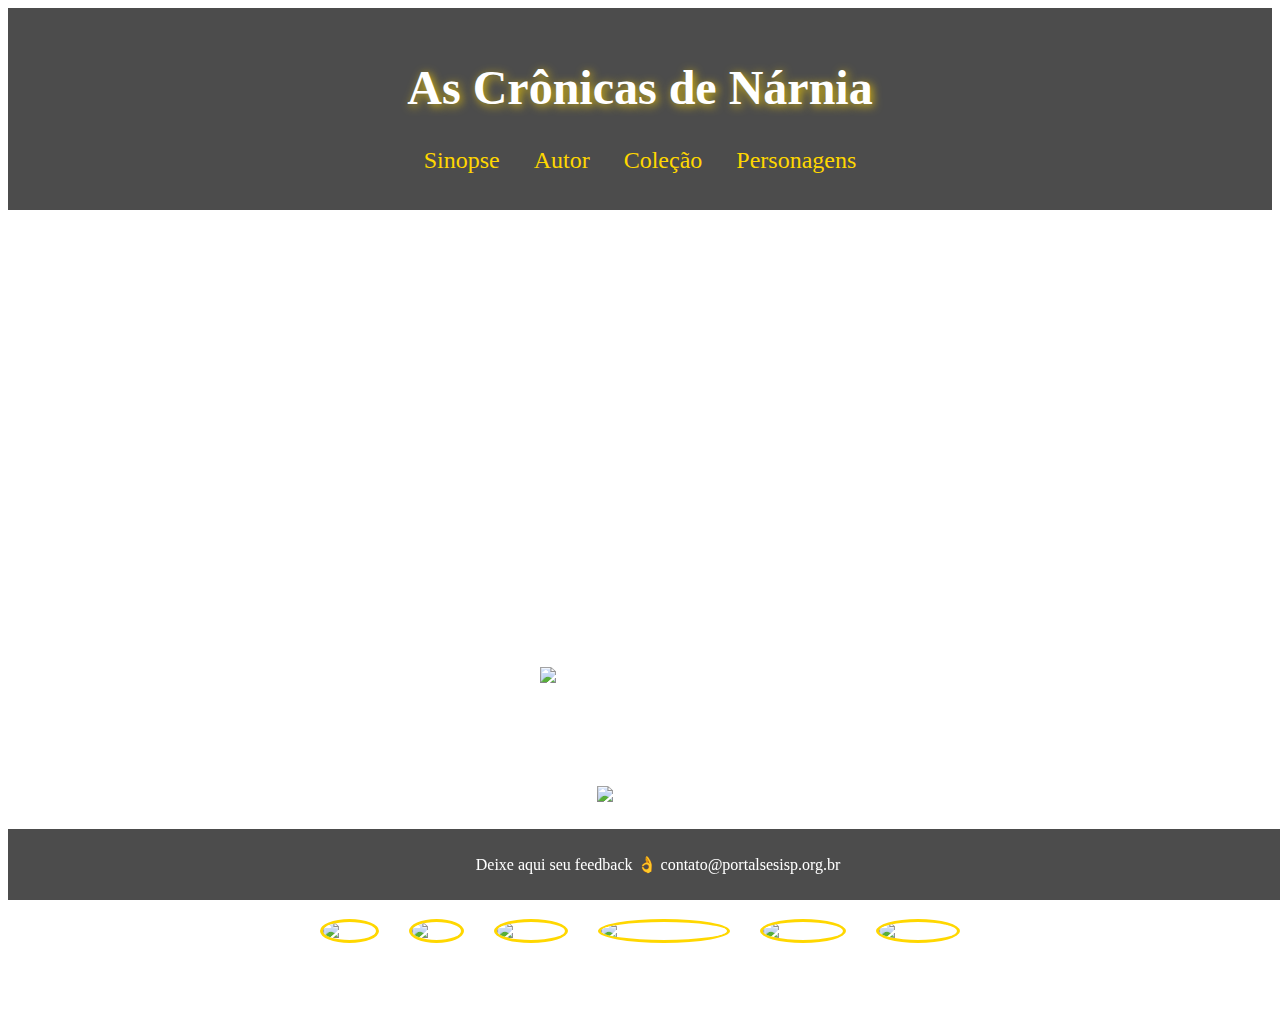
==== index.html @ 18838ee4 "Initial commit" ====
<!DOCTYPE html>
<html lang="pt">
<head>
    <meta charset="UTF-8">
    <meta name="viewport" content="width=device-width, initial-scale=1.0">
    <title>As Crônicas de Nárnia</title>
    <link rel="stylesheet" href="style.css">
</head>
<body>
    <header>
        <h1>As Crônicas de Nárnia</h1>
        <nav>
            <ul>
                <li><a href="#sinopse">Sinopse</a></li>
                <li><a href="#autor">Autor</a></li>
                <li><a href="#colecao">Coleção</a></li>
                <li><a href="#personagens">Personagens</a></li>
            </ul>
        </nav>
    </header>
    
    <section class="banner">
        <h2>"Aventure-se além do guarda-roupa e descubra um mundo onde a magia é real e o impossível acontece."</h2>
    </section>
    
    <section id="sinopse">
        <h2>Sinopse</h2>
        <img src="images/livro-narnia.jpg" alt="Livro As Crônicas de Nárnia">
        <p>Quatro irmãos – Pedro, Susana, Edmundo e Lúcia – descobrem um guarda-roupa mágico que os transporta para Nárnia, um reino encantado...</p>
    </section>
    
    <section id="autor">
        <h2>A História de C.S. Lewis</h2>
        <img src="images/cs-lewis.jpg" alt="C.S. Lewis">
        <p>C.S. Lewis foi um renomado escritor britânico, autor de As Crônicas de Nárnia...</p>
    </section>
    
    <section id="personagens">
        <h2>Personagens Principais</h2>
        <div class="personagens-container">
            <div class="personagem"><img src="images/aslan.jpg" alt="Aslan"><p>Aslan</p></div>
            <div class="personagem"><img src="images/lucia.jpg" alt="Lucy"><p>Lucy</p></div>
            <div class="personagem"><img src="images/tumnus.jpg" alt="Tumnus"><p>Tumnus</p></div>
            <div class="personagem"><img src="images/feiticeira.jpg" alt="Feiticeira Branca"><p>Feiticeira Branca</p></div>
            <div class="personagem"><img src="images/eustaquio.jpg" alt="Eustaquio"><p>Eustaquio</p></div>
            <div class="personagem"><img src="images/edmundo.jpg" alt="Edmundo"><p>Edmundo</p></div>
        </div>
    </section>
    
    <footer>
        <p>Deixe aqui seu feedback 👌 contato@portalsesisp.org.br</p>
    </footer>
</body>
</html>
---- style.css ----
body {
    background: url('images/floresta-nevada.jpg') no-repeat center center fixed;
    background-size: cover;
    font-family: 'Georgia', serif;
    color: #fff;
    text-align: center;
}

header {
    background: rgba(0, 0, 0, 0.7);
    padding: 20px;
}

h1 {
    font-size: 3em;
    text-shadow: 2px 2px 10px rgba(255, 215, 0, 0.8);
}

nav ul {
    list-style: none;
    padding: 0;
}

nav ul li {
    display: inline;
    margin: 0 15px;
}

nav ul li a {
    color: #FFD700;
    font-size: 1.5em;
    text-decoration: none;
    transition: 0.3s;
}

nav ul li a:hover {
    text-shadow: 0px 0px 8px rgba(255, 255, 255, 0.9);
}

.banner {
    background: url('images/narnia-banner.jpg') no-repeat center;
    background-size: cover;
    padding: 100px 20px;
    font-size: 2em;
    text-shadow: 2px 2px 10px rgba(255, 255, 255, 0.9);
}

.personagens-container {
    display: flex;
    justify-content: center;
    flex-wrap: wrap;
}

.personagem {
    margin: 15px;
    text-align: center;
}

.personagem img {
    width: 120px;
    height: 120px;
    border-radius: 50%;
    border: 3px solid #FFD700;
}

footer {
    background: rgba(0, 0, 0, 0.7);
    padding: 10px;
    position: fixed;
    width: 100%;
    bottom: 0;
}
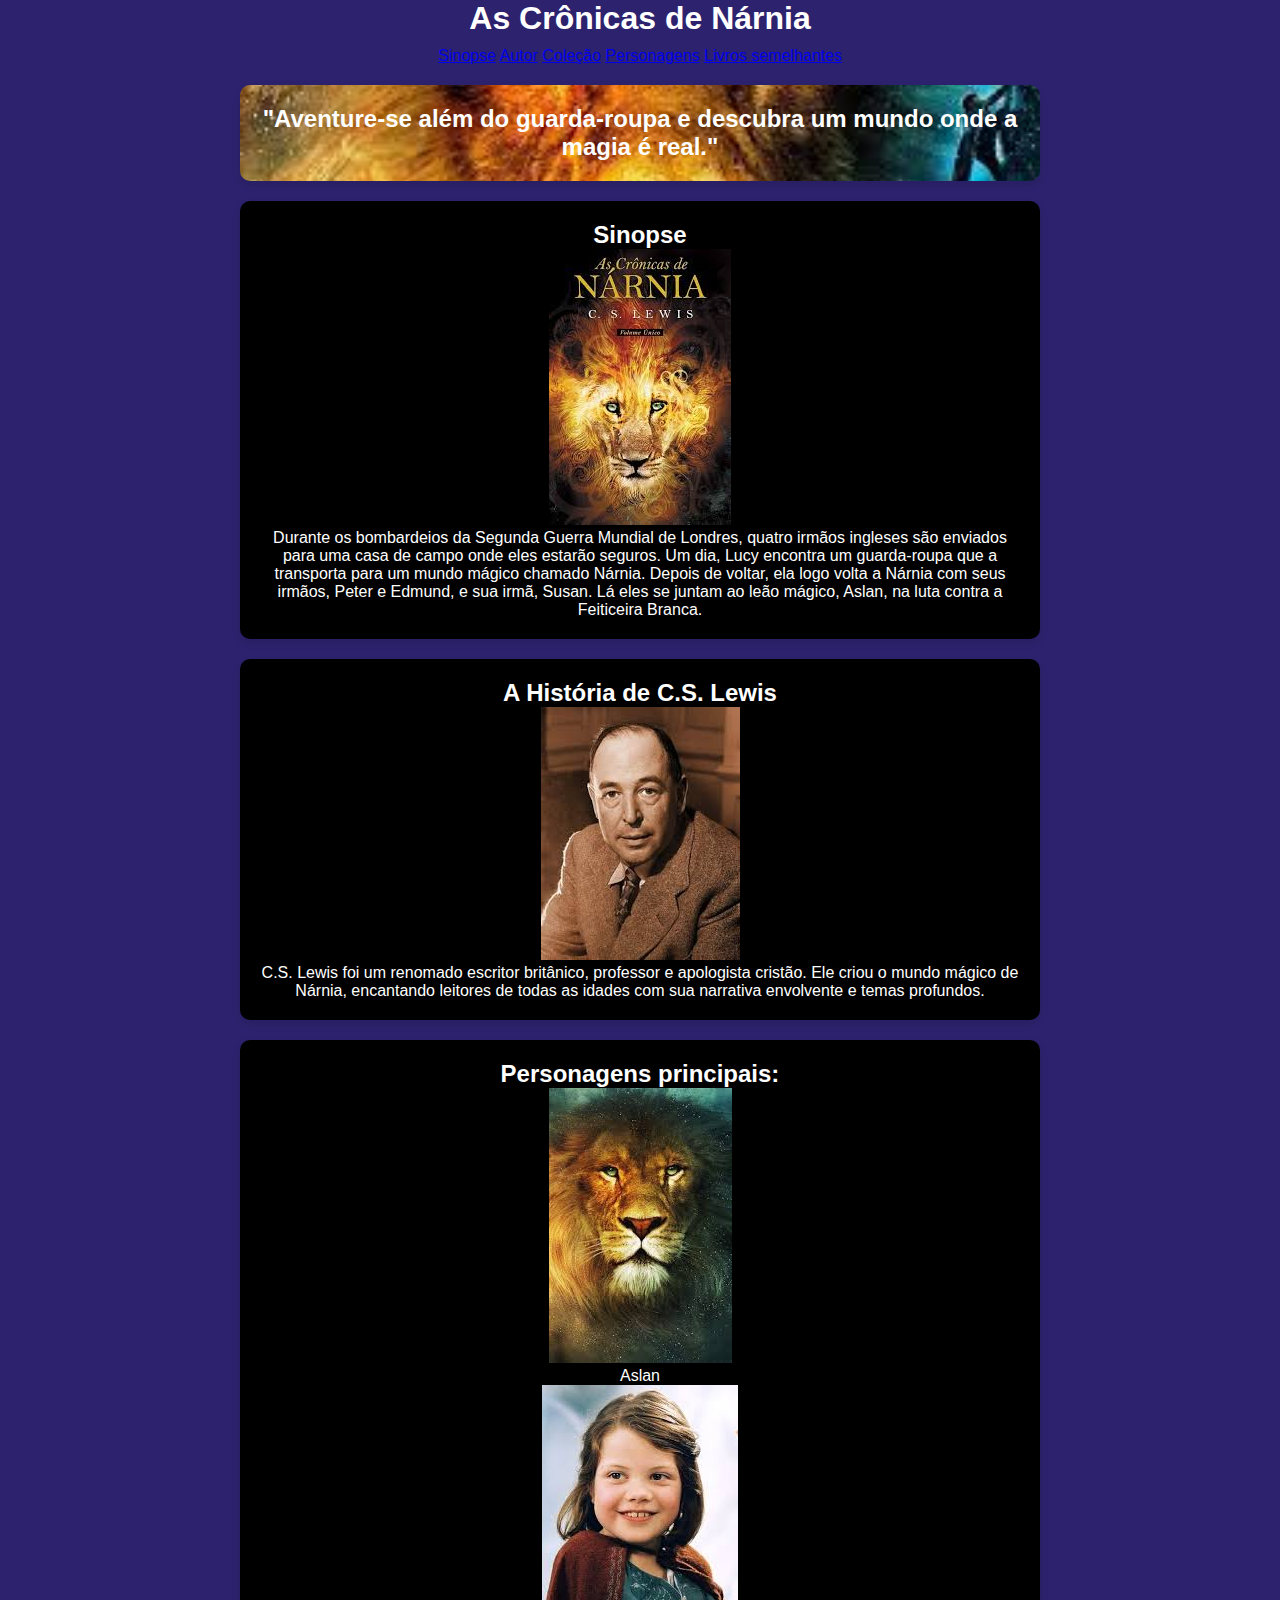
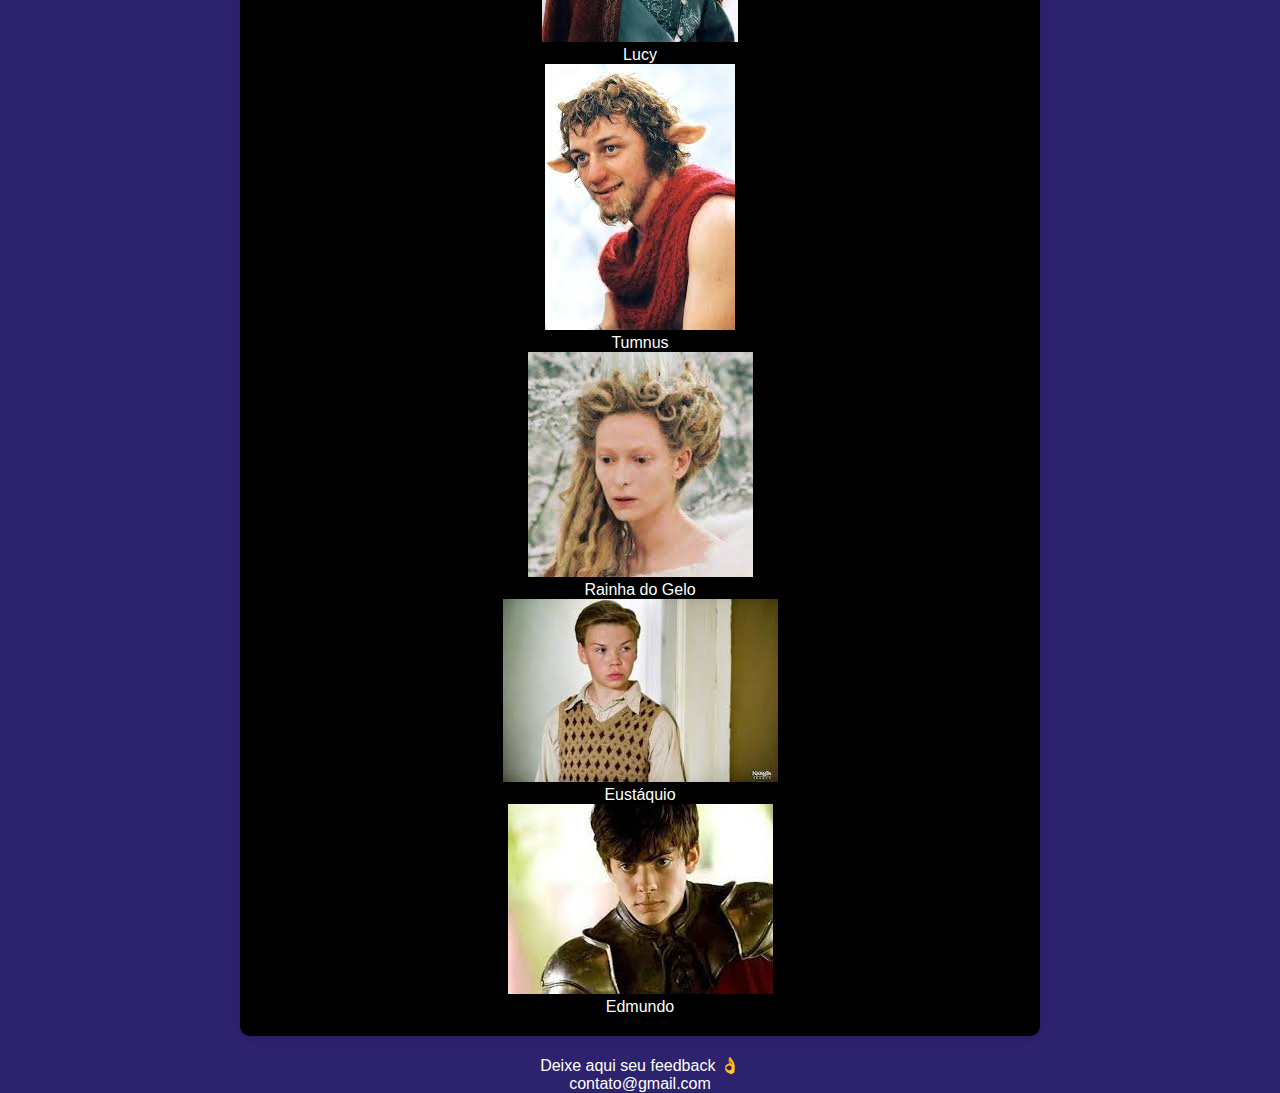
==== commit eb2f26af: "Atividade livro" ====
--- a/index.html
+++ b/index.html
@@ -1,54 +1,53 @@
 <!DOCTYPE html>
-<html lang="pt">
+<html lang="pt-BR">
 <head>
     <meta charset="UTF-8">
     <meta name="viewport" content="width=device-width, initial-scale=1.0">
     <title>As Crônicas de Nárnia</title>
-    <link rel="stylesheet" href="style.css">
+    <link rel="stylesheet" href="styles.css">
 </head>
 <body>
-    <header>
-        <h1>As Crônicas de Nárnia</h1>
-        <nav>
-            <ul>
-                <li><a href="#sinopse">Sinopse</a></li>
-                <li><a href="#autor">Autor</a></li>
-                <li><a href="#colecao">Coleção</a></li>
-                <li><a href="#personagens">Personagens</a></li>
-            </ul>
+    <header class="header">
+        <h1 class="titulo">As Crônicas de Nárnia</h1>
+        <nav class="navbar">
+            <a href="#sinopse">Sinopse</a>
+            <a href="#autor">Autor</a>
+            <a href="https://www.amazon.com.br/BOX-As-Cr%C3%B4nicas-N%C3%A1rnia-Edi%C3%A7%C3%A3o/dp/6560050416">Coleção</a>
+            <a href="#personagens">Personagens</a>
+            <a href="livros.html">Livros semelhantes</a>
         </nav>
     </header>
-    
-    <section class="banner">
-        <h2>"Aventure-se além do guarda-roupa e descubra um mundo onde a magia é real e o impossível acontece."</h2>
+     
+    <section class="content" style="background: url('fundo_leao.jpg') no-repeat center center/cover;">
+        <h2>"Aventure-se além do guarda-roupa e descubra um mundo onde a magia é real."</h2>
     </section>
-    
-    <section id="sinopse">
+
+    <section id="sinopse" class="section">
         <h2>Sinopse</h2>
-        <img src="images/livro-narnia.jpg" alt="Livro As Crônicas de Nárnia">
-        <p>Quatro irmãos – Pedro, Susana, Edmundo e Lúcia – descobrem um guarda-roupa mágico que os transporta para Nárnia, um reino encantado...</p>
+        <img src="livro.jpg" alt="Livro As Crônicas de Nárnia">
+        <p>Durante os bombardeios da Segunda Guerra Mundial de Londres, quatro irmãos ingleses são enviados para uma casa de campo onde eles estarão seguros. Um dia, Lucy encontra um guarda-roupa que a transporta para um mundo mágico chamado Nárnia. Depois de voltar, ela logo volta a Nárnia com seus irmãos, Peter e Edmund, e sua irmã, Susan. Lá eles se juntam ao leão mágico, Aslan, na luta contra a Feiticeira Branca.</p>
     </section>
-    
-    <section id="autor">
+
+    <section id="autor" class="bio">
         <h2>A História de C.S. Lewis</h2>
-        <img src="images/cs-lewis.jpg" alt="C.S. Lewis">
-        <p>C.S. Lewis foi um renomado escritor britânico, autor de As Crônicas de Nárnia...</p>
+        <img src="autor.jpg" alt="C.S. Lewis">
+        <p>C.S. Lewis foi um renomado escritor britânico, professor e apologista cristão. Ele criou o mundo mágico de Nárnia, encantando leitores de todas as idades com sua narrativa envolvente e temas profundos.</p>
     </section>
-    
-    <section id="personagens">
-        <h2>Personagens Principais</h2>
-        <div class="personagens-container">
-            <div class="personagem"><img src="images/aslan.jpg" alt="Aslan"><p>Aslan</p></div>
-            <div class="personagem"><img src="images/lucia.jpg" alt="Lucy"><p>Lucy</p></div>
-            <div class="personagem"><img src="images/tumnus.jpg" alt="Tumnus"><p>Tumnus</p></div>
-            <div class="personagem"><img src="images/feiticeira.jpg" alt="Feiticeira Branca"><p>Feiticeira Branca</p></div>
-            <div class="personagem"><img src="images/eustaquio.jpg" alt="Eustaquio"><p>Eustaquio</p></div>
-            <div class="personagem"><img src="images/edmundo.jpg" alt="Edmundo"><p>Edmundo</p></div>
-        </div>
+
+    <section id="personagens" class="characters">
+        <h2>Personagens principais:</h2>
+        <div class="character"><img src="aslan.jpg" alt="Aslan"><p>Aslan</p></div>
+        <div class="character"><img src="lucy.jpg" alt="Lucy"><p>Lucy</p></div>
+        <div class="character"><img src="tumnus.jpg" alt="Tumnus"><p>Tumnus</p></div>
+        <div class="character"><img src="rainha.jpg" alt="Rainha do Gelo"><p>Rainha do Gelo</p></div>
+        <div class="character"><img src="Eustaquio.jpg" alt="Eustáquio"><p>Eustáquio</p></div>
+        <div class="character"><img src="edmundo.jpg" alt="Edmundo"><p>Edmundo</p></div>
     </section>
-    
-    <footer>
-        <p>Deixe aqui seu feedback 👌 contato@portalsesisp.org.br</p>
+
+    <footer class="footer">
+        <p>Deixe aqui seu feedback 👌</p>
+        <p>contato@gmail.com</p>
     </footer>
 </body>
 </html>
+
--- a/styles.css
+++ b/styles.css
@@ -0,0 +1,103 @@
+/* Estilos base */
+* {
+    margin: 0;
+    padding: 0;
+    box-sizing: border-box;
+    font-family: 'Raleway', sans-serif;
+    scroll-behavior: smooth;
+}
+
+body {
+    background-color: #2d226d;
+    color: white;
+    text-align: center;
+}
+
+main {
+    display: flex;
+    flex-direction: column;
+    align-items: center;
+}
+
+section {
+    width: 90%;
+    max-width: 800px;
+    margin: 20px auto;
+    padding: 20px;
+    background: rgb(0, 0, 0);
+    border-radius: 10px;
+    box-shadow: 0 4px 8px rgba(0, 0, 0, 0.1);
+    text-align: center;
+}
+
+.titulo {
+    font-size: 2em;
+    font-weight: bold;
+    margin-bottom: 10px;
+}
+
+img.fruta {
+    width: 100%;
+    max-width: 300px;
+    height: auto;
+    border-radius: 10px;
+    margin: 10px 0;
+}
+
+.seta {
+    display: flex;
+    justify-content: center;
+    gap: 10px;
+    margin-top: 20px;
+}
+
+button {
+    background-color: rgba(0, 0, 0, 0.3);
+    border: none;
+    width: 50px;
+    height: 50px;
+    border-radius: 50%;
+    cursor: pointer;
+    font-size: 24px;
+    color: white;
+}
+
+button:hover {
+    background-color: rgba(255, 255, 255, 0.5);
+}
+
+/* Media Queries para Responsividade */
+@media (max-width: 768px) {
+    .titulo {
+        font-size: 1.5em;
+    }
+    
+    section {
+        width: 95%;
+        padding: 15px;
+    }
+    
+    img.fruta {
+        max-width: 250px;
+    }
+}
+
+@media (max-width: 480px) {
+    .titulo {
+        font-size: 1.2em;
+    }
+    
+    section {
+        padding: 10px;
+    }
+    
+    img.fruta {
+        max-width: 200px;
+    }
+    
+    button {
+        width: 40px;
+        height: 40px;
+        font-size: 20px;
+    }
+}
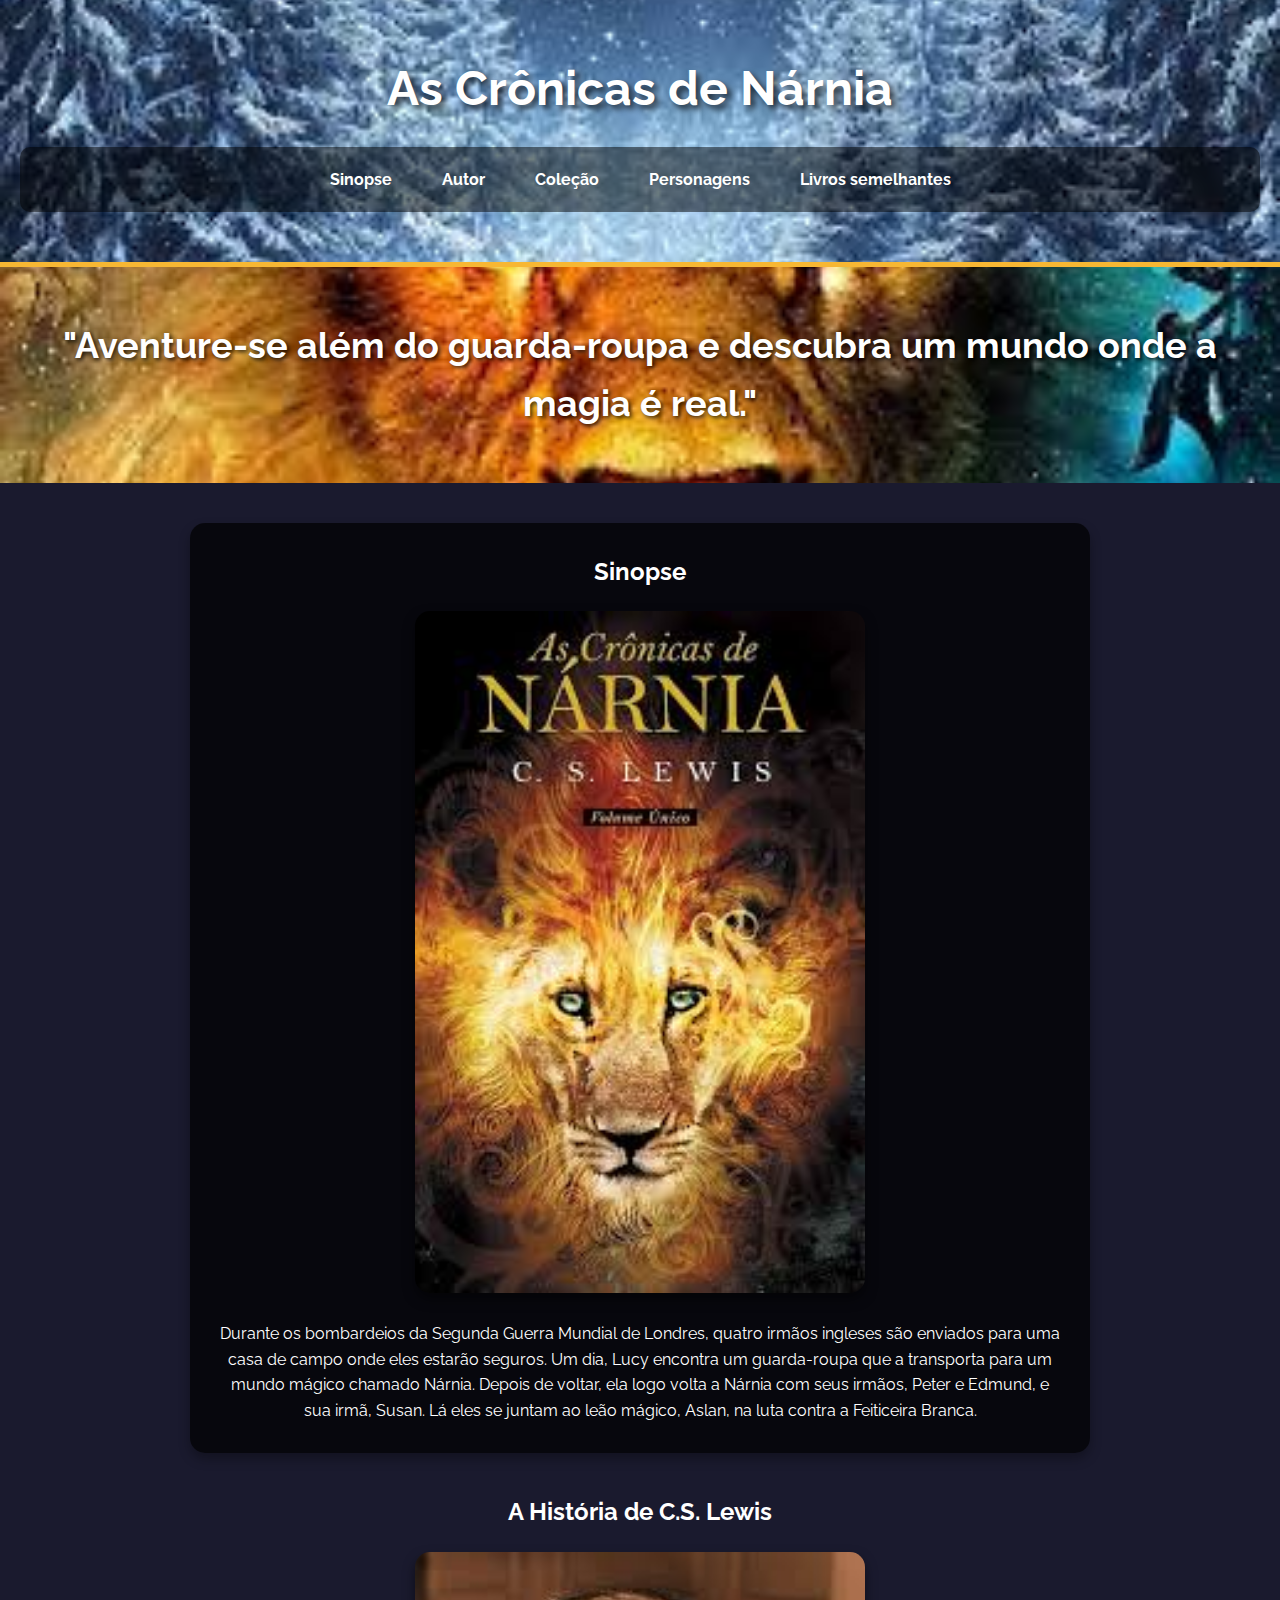
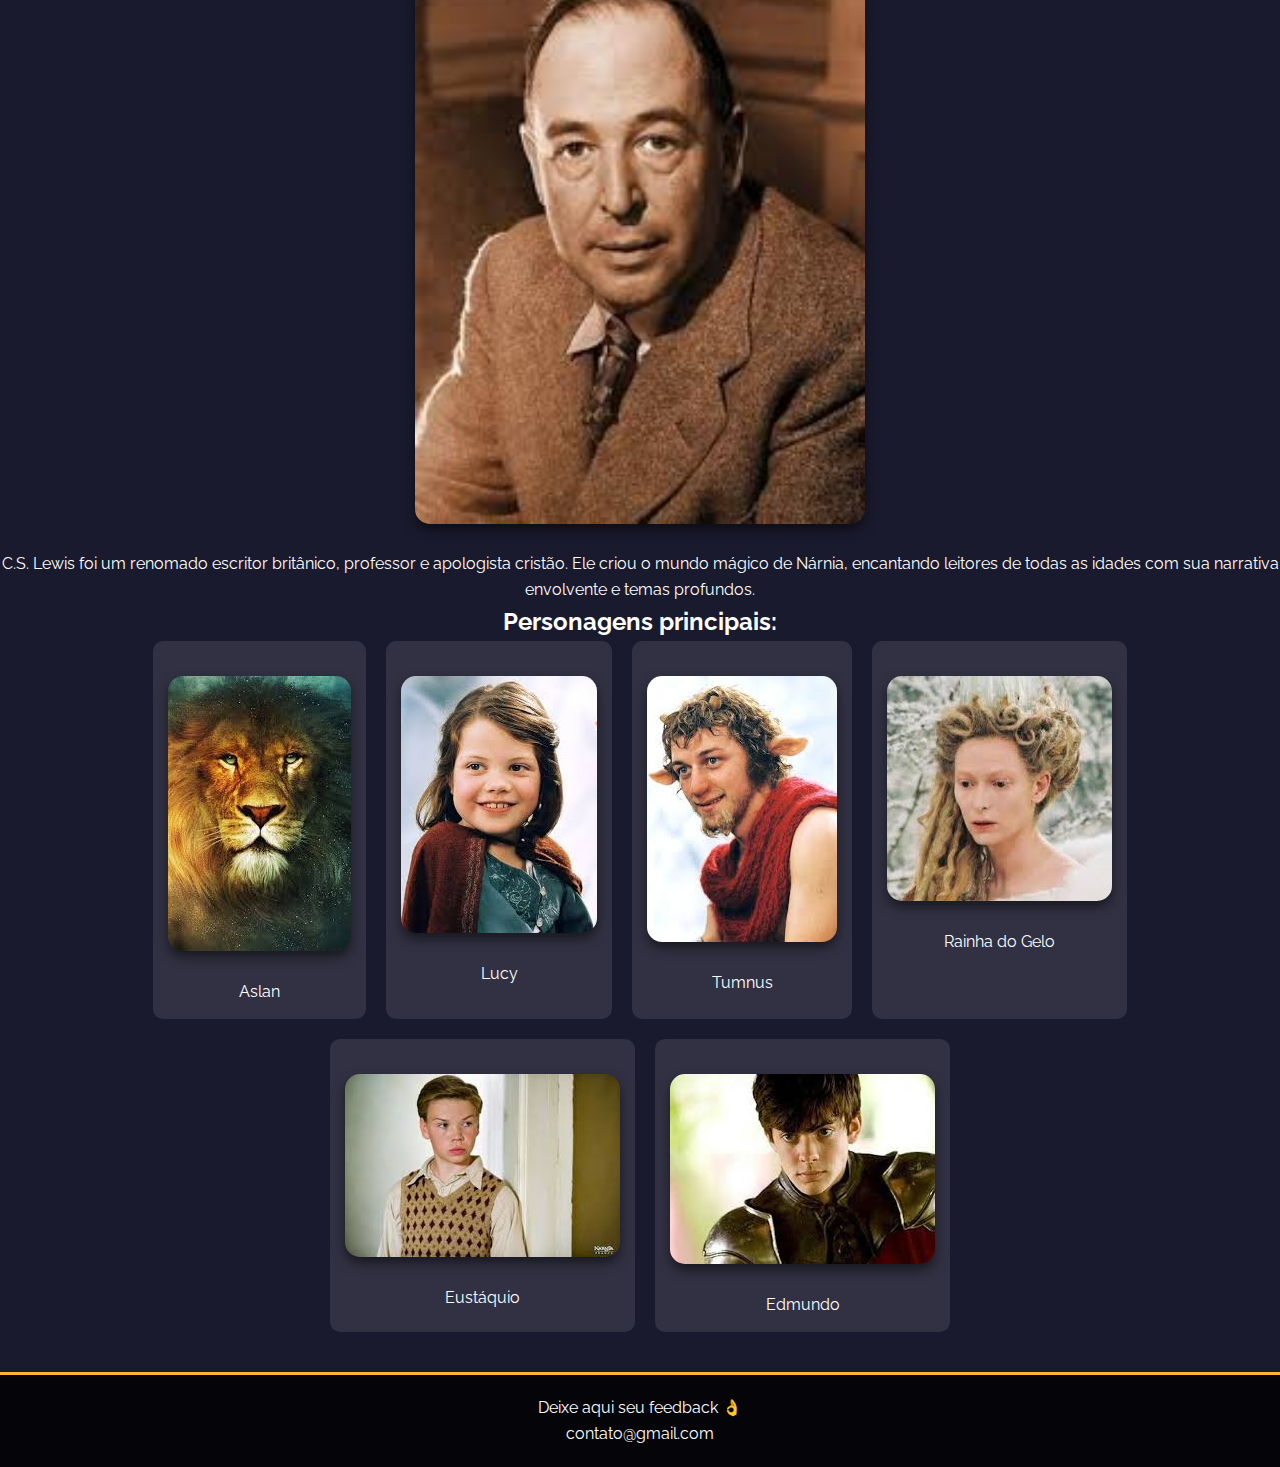
==== commit 9a6ce054: "atividade livro" ====
--- a/index.html
+++ b/index.html
@@ -5,43 +5,48 @@
     <meta name="viewport" content="width=device-width, initial-scale=1.0">
     <title>As Crônicas de Nárnia</title>
     <link rel="stylesheet" href="styles.css">
+    <link href="https://fonts.googleapis.com/css2?family=Raleway:wght@300;400;700&display=swap" rel="stylesheet">
 </head>
 <body>
     <header class="header">
-        <h1 class="titulo">As Crônicas de Nárnia</h1>
+        <div class="banner">
+            <h1 class="titulo">As Crônicas de Nárnia</h1>
+        </div>
         <nav class="navbar">
             <a href="#sinopse">Sinopse</a>
             <a href="#autor">Autor</a>
-            <a href="https://www.amazon.com.br/BOX-As-Cr%C3%B4nicas-N%C3%A1rnia-Edi%C3%A7%C3%A3o/dp/6560050416">Coleção</a>
+            <a href="https://www.amazon.com.br/BOX-As-Cr%C3%B4nicas-N%C3%A1rnia-Edi%C3%A7%C3%A3o/dp/6560050416" target="_blank">Coleção</a>
             <a href="#personagens">Personagens</a>
             <a href="livros.html">Livros semelhantes</a>
         </nav>
     </header>
-     
+    
     <section class="content" style="background: url('fundo_leao.jpg') no-repeat center center/cover;">
         <h2>"Aventure-se além do guarda-roupa e descubra um mundo onde a magia é real."</h2>
     </section>
 
     <section id="sinopse" class="section">
         <h2>Sinopse</h2>
-        <img src="livro.jpg" alt="Livro As Crônicas de Nárnia">
+        <img src="livro.jpg" alt="Livro As Crônicas de Nárnia" class="image-style">
         <p>Durante os bombardeios da Segunda Guerra Mundial de Londres, quatro irmãos ingleses são enviados para uma casa de campo onde eles estarão seguros. Um dia, Lucy encontra um guarda-roupa que a transporta para um mundo mágico chamado Nárnia. Depois de voltar, ela logo volta a Nárnia com seus irmãos, Peter e Edmund, e sua irmã, Susan. Lá eles se juntam ao leão mágico, Aslan, na luta contra a Feiticeira Branca.</p>
     </section>
 
     <section id="autor" class="bio">
         <h2>A História de C.S. Lewis</h2>
-        <img src="autor.jpg" alt="C.S. Lewis">
+        <img src="autor.jpg" alt="C.S. Lewis" class="image-style">
         <p>C.S. Lewis foi um renomado escritor britânico, professor e apologista cristão. Ele criou o mundo mágico de Nárnia, encantando leitores de todas as idades com sua narrativa envolvente e temas profundos.</p>
     </section>
 
     <section id="personagens" class="characters">
         <h2>Personagens principais:</h2>
-        <div class="character"><img src="aslan.jpg" alt="Aslan"><p>Aslan</p></div>
-        <div class="character"><img src="lucy.jpg" alt="Lucy"><p>Lucy</p></div>
-        <div class="character"><img src="tumnus.jpg" alt="Tumnus"><p>Tumnus</p></div>
-        <div class="character"><img src="rainha.jpg" alt="Rainha do Gelo"><p>Rainha do Gelo</p></div>
-        <div class="character"><img src="Eustaquio.jpg" alt="Eustáquio"><p>Eustáquio</p></div>
-        <div class="character"><img src="edmundo.jpg" alt="Edmundo"><p>Edmundo</p></div>
+        <div class="character-container">
+            <div class="character"><img src="aslan.jpg" alt="Aslan" class="image-style"><p>Aslan</p></div>
+            <div class="character"><img src="lucy.jpg" alt="Lucy" class="image-style"><p>Lucy</p></div>
+            <div class="character"><img src="tumnus.jpg" alt="Tumnus" class="image-style"><p>Tumnus</p></div>
+            <div class="character"><img src="rainha.jpg" alt="Rainha do Gelo" class="image-style"><p>Rainha do Gelo</p></div>
+            <div class="character"><img src="Eustaquio.jpg" alt="Eustáquio" class="image-style"><p>Eustáquio</p></div>
+            <div class="character"><img src="edmundo.jpg" alt="Edmundo" class="image-style"><p>Edmundo</p></div>
+        </div>
     </section>
 
     <footer class="footer">
@@ -49,5 +54,5 @@
         <p>contato@gmail.com</p>
     </footer>
 </body>
-</html>
-
+<script src="script.js"></script>
+</html>--- a/styles.css
+++ b/styles.css
@@ -1,4 +1,4 @@
-/* Estilos base */
+/* Reset e Estilos Gerais */
 * {
     margin: 0;
     padding: 0;
@@ -8,96 +8,128 @@
 }
 
 body {
-    background-color: #2d226d;
+    background-color: #1a1a2e;
     color: white;
     text-align: center;
+    line-height: 1.6;
 }
 
-main {
-    display: flex;
-    flex-direction: column;
-    align-items: center;
-}
-
-section {
-    width: 90%;
-    max-width: 800px;
-    margin: 20px auto;
-    padding: 20px;
-    background: rgb(0, 0, 0);
-    border-radius: 10px;
-    box-shadow: 0 4px 8px rgba(0, 0, 0, 0.1);
+.header {
+    background: url('neve.jpg') no-repeat center center/cover;
+    padding: 50px 20px;
     text-align: center;
+    border-bottom: 5px solid #f7b733;
 }
 
 .titulo {
-    font-size: 2em;
+    font-size: 3em;
     font-weight: bold;
-    margin-bottom: 10px;
+    color: white;
+    text-shadow: 4px 4px 6px rgba(0, 0, 0, 0.7);
 }
 
-img.fruta {
-    width: 100%;
-    max-width: 300px;
-    height: auto;
+.navbar {
+    display: flex;
+    justify-content: center;
+    gap: 20px;
+    margin-top: 20px;
+    background: rgba(0, 0, 0, 0.5);
+    padding: 10px;
     border-radius: 10px;
-    margin: 10px 0;
 }
 
-.seta {
-    display: flex;
-    justify-content: center;
-    gap: 10px;
-    margin-top: 20px;
+.navbar a {
+    color: white;
+    text-decoration: none;
+    font-weight: bold;
+    padding: 10px 15px;
+    transition: 0.3s;
 }
 
-button {
-    background-color: rgba(0, 0, 0, 0.3);
-    border: none;
-    width: 50px;
-    height: 50px;
-    border-radius: 50%;
-    cursor: pointer;
-    font-size: 24px;
-    color: white;
+.navbar a:hover {
+    background: #f7b733;
+    color: #1a1a2e;
+    border-radius: 5px;
 }
 
-button:hover {
-    background-color: rgba(255, 255, 255, 0.5);
+.content {
+    padding: 50px;
+    background: url('fundo_leao.jpg') no-repeat center center/cover;
+    color: white;
+    font-size: 1.5em;
+    font-weight: bold;
+    text-shadow: 2px 2px 4px rgba(0, 0, 0, 0.8);
+}
+
+.section {
+    width: 80%;
+    max-width: 900px;
+    margin: 40px auto;
+    padding: 30px;
+    background: rgba(0, 0, 0, 0.7);
+    border-radius: 15px;
+    box-shadow: 0 6px 12px rgba(0, 0, 0, 0.3);
+}
+
+.image-style {
+    width: 100%;
+    max-width: 450px;
+    height: auto;
+    border-radius: 15px;
+    margin: 20px 0;
+    box-shadow: 0 6px 12px rgba(0, 0, 0, 0.5);
+}
+
+.character-container {
+    display: flex;
+    flex-wrap: wrap;
+    justify-content: center;
+    gap: 20px;
+}
+
+.character {
+    background: rgba(255, 255, 255, 0.1);
+    padding: 15px;
+    border-radius: 10px;
+    text-align: center;
+    transition: transform 0.3s;
+}
+
+.character:hover {
+    transform: scale(1.05);
+}
+
+.footer {
+    margin-top: 40px;
+    padding: 20px;
+    background: rgba(0, 0, 0, 0.8);
+    border-top: 3px solid #f7b733;
 }
 
 /* Media Queries para Responsividade */
 @media (max-width: 768px) {
     .titulo {
-        font-size: 1.5em;
+        font-size: 2em;
     }
-    
-    section {
-        width: 95%;
-        padding: 15px;
+    .navbar {
+        flex-direction: column;
+        align-items: center;
     }
-    
-    img.fruta {
-        max-width: 250px;
+    .content {
+        font-size: 1.2em;
+        padding: 30px;
     }
 }
 
 @media (max-width: 480px) {
     .titulo {
-        font-size: 1.2em;
+        font-size: 1.5em;
     }
-    
-    section {
-        padding: 10px;
+    .content {
+        font-size: 1em;
+        padding: 20px;
     }
-    
-    img.fruta {
-        max-width: 200px;
-    }
-    
-    button {
-        width: 40px;
-        height: 40px;
-        font-size: 20px;
+    .section {
+        padding: 20px;
     }
 }
